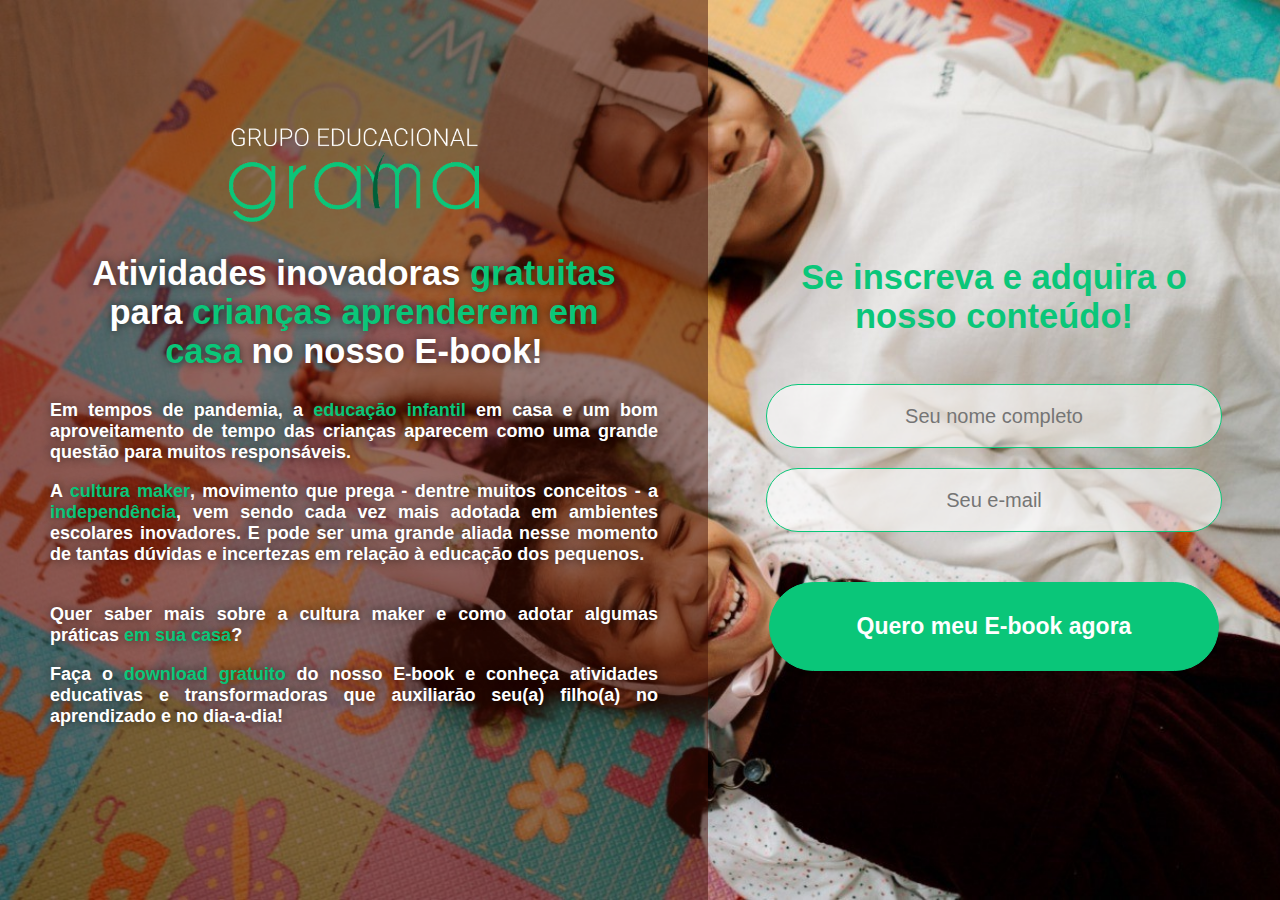
==== index.html @ 0c39a60f "att 17/11" ====
<!DOCTYPE html>
<html lang="pt-BR">
    <link href="css/style.css" rel="stylesheet">
<head>
    <meta charset="UTF-8">
    <meta name="viewport" content="width=device-width, initial-scale=1.0">
    <link rel="stylesheet" href="css/mq_1400px.css" media="screen and (max-width:1400px)">
    <link rel="stylesheet" href="css/mq_375px.css" media="screen and (max-width:400px)">
    <link rel="preconnect" href="https://fonts.gstatic.com">
    <link href="https://fonts.googleapis.com/css2?family=Roboto:wght@400;500;700&display=swap" rel="stylesheet">
    <link rel="preconnect" href="https://fonts.gstatic.com">
    <link href="https://fonts.googleapis.com/css2?family=Roboto:wght@400;500;700;900&display=swap" rel="stylesheet">
    <title>Grama</title>
</head>
    <body>
        <main>           
            <div class="container">  
                <div class="btn-1">
                    <img class="logo-principal" src="img/grupo educacional grama.png" alt="Logo Principal">
                </div>
                <div class="btn-2">
                    <h2 >Atividades inovadoras <strong class="green-font">gratuitas</strong> para <strong class="green-font">crianças aprenderem em casa</strong> no nosso E-book!</h2>
                </div>
                <div class="btn-3">
                    <p class="hide-text"> Em tempos de pandemia, a <strong class="green-font">educaçāo infantil</strong> em casa e um bom aproveitamento de tempo das crianças aparecem como uma grande questāo para muitos responsáveis.<br></p>
                        <p>
                        A <strong class="green-font">cultura maker</strong>, movimento que prega - dentre muitos conceitos - a <strong class="green-font">independência</strong>, vem sendo cada vez mais adotada em ambientes escolares inovadores. E pode ser uma grande aliada nesse momento de tantas dúvidas e incertezas em relaçāo à educaçāo dos pequenos.</p>
                        <br>
                        <p class="hide-text">
                        Quer saber mais sobre a cultura maker e como adotar algumas práticas <strong class="green-font">em sua casa</strong>?
                        </p>
                    
                        <p class="hide-text">
                        Faça o <strong class="green-font">download gratuito</strong> do nosso E-book e conheça atividades educativas e transformadoras que auxiliarāo seu(a) filho(a) no aprendizado e no dia-a-dia!
                        </p>
                </div>
            </div>
            <aside class="container-form">
                <div class="form-title">
                    <h2>Se inscreva e adquira o nosso conteúdo!</h2>
                </div>
                <div>
                    <form method="POST" action="https://smtl.gama.academy/leads/1ccc7f62-25e3-11eb-bf8d-0d63c80760d2" class="py-5">
                        <div class="form-group">
                        <input  name="name" 
                                type="text"
                                pattern="^\D{2,}\s[\D\s]{2,}$"
                                class="form-control" 
                                title="Digite seu nome completo"
                                required
                                id="nome" 
                                placeholder="Seu nome completo">
                        </div>
                        <div class="form-group">
                        <input 
                                name="email"
                                type="email"
                                required 
                                class="form-control" 
                                title="Digite um email válido"
                                placeholder="Seu e-mail">
                        </div>        
                        <input name="redirectTo" type="hidden" value="https://docs.google.com/uc?export=download&id=1iWmtt7H8YBKYKkHSTc-QyL7dmtU64COc" />     
                        <input name="debugMode" type="hidden" value="true" />
                        <input class="submit-button" type="submit" value="Quero meu E-book agora"/>           
                    </form>
                </div>
            </aside>
        </main>
        
        
    </body>            
    </html>
---- css/style.css ----
/* 
p.btn-2{
    margin-left: 100px;
    width: 20em;
    font-size: 18px;
    color: white;
    position: absolute;
    margin-top: 100px;
    display: table cell;
    vertical-align: middle;
    min-height: 10em;
    font-weight: bold;
    text-align: justify;
}

h2.btn-3{
    margin-left: 100px;
    width: 20em;
    font-size: 25px;
    color: white;
    position: absolute;
    margin-top: 50px;
    display: table cell;
    vertical-align: middle;
    min-height: 10em;
    font-weight: bold;
    text-align: justify;
    text-align: center;

}


.btn-4 {
     background-image: url("ïmg/simbolo.jpeg");
     background-repeat: no-repeat;
     background-size: cover;
     position: fixed;
     width: 100vw;
     height: 100vh;
     flex-direction: row;
     overflow-x: hidden;

 }

 .btn-5{
     margin-left: 400px;
     width: 200px;
     height: 200px;
     position: absolute;
 }

 .btn-6{
     margin-left: 500px;
 }

 @media screen and (max-width: 768px) {
     elemento {
         background: url("img/simbolo.jpeg");
     }
 }

 .py-5{
     color: black;
     margin-left: 800px;
     margin-top: 300px;
     position: absolute;
     } */
---- css/mq_1400px.css ----
html, body {
    margin: 0;
    padding: 0;
}

body {
    background-image: url(../img/simbolo.jpeg);
    background-repeat: no-repeat;
    background-size: cover;
}

main {
    display: flex;
    flex-flow: row nowrap;
    
    height: 100vh;
}

.btn-1 {
    text-align: center;
    margin-top: 20px;
}

.logo-principal {
    max-width: 250px;
    text-align: center;
    /* border: 2px solid blue; */
}

.container {
    background: rgba(66, 11, 1, 0.5);
    /* border: 3px solid red; */
    display: flex;
    flex-flow: column nowrap;
    justify-content: center;
    width: 60%;
}

p {
    margin-block-start: 0em;
}

.btn-2{
    margin: 0px;
    font-size: 23px;
    color: white;
    text-shadow: 0px 0px 10px rgba(0,0,0,0.6);
    vertical-align: middle;
    font-weight: bold;
    text-align: center;
    font-family: "Lato", sans-serif;
    margin-right: 50px;
    margin-left: 50px;
    padding-left: 20px;  
    padding-right: 20px;  
    /* border: 3px solid orange; */
}

.btn-3{
    margin: 0px;
    font-size: 18px;
    color: white;
    text-shadow: 0px 0px 10px rgba(0,0,0,0.6);
    font-family: "Lato", sans-serif;
    vertical-align: middle;
    min-height: 10em;
    font-weight: bold;
    text-align: justify;
    margin-right: 50px;
    margin-left: 50px;
    margin-bottom: 50px;
    padding: 0px;
    /* border: 3px solid green; */
}

.green-font {
    color: #0AC679;
    font-size: 900;
}

 .btn-5{
     margin-left: 400px;
     width: 200px;
     height: 200px;
     position: absolute;
 }

 .btn-6{
     margin-left: 500px;
 }

.container-form {
    width: 40%;
    display: flex;
    flex-flow: column nowrap;
    justify-content: center;
    align-items: center;
    /* border: 1px solid red; */
    text-align: center;
    margin-right: 50px;
    margin-left: 50px;
}

.form-title {
    max-width: 450px;
    font-size: 23px;
    color: #0AC679;
    font-family: "Lato", sans-serif;
    /* border: 1px solid red; */
}

.form-control {
    width: 450px;
    height: 60px;
    border-radius: 500px;
    margin-top: 20px;
}

input {
    border-style: none;
    border: 1px solid #0AC679;
    font: 300 20px Arial;
    text-align: center;
    background-color: rgba(255, 255, 255, 0.6);
}

input:focus {
    box-shadow: 0 0 0 1.2pt #006039;
    /* border: 0 none; */
    outline: 0 none;

}

.submit-button {
    margin-top: 0px;
    transition-property: all;
    transition-duration: .35s;
    transition-timing-function: ease;
    background-color: #0AC679;
    border-radius: 500px;
    width: 450px;
    padding: 30px 0px 30px 0px;
    /* height: 90px; */
    /* border: 2px solid #006039; */
    margin-top: 50px;
    font-family: "Lato", sans-serif;
    font-size: 23px;
    color: white;
    font-weight: bold;
    text-decoration: none;
}

.submit-button:hover {
    background-color: #006039;
    cursor: pointer;
}
---- css/mq_375px.css ----
html {
    max-width: 375px;    
    /* border: 3px solid green; */
    /* height: 700px; */
}
body {
    background-position: center;
}
main {
    max-width: 375px;    
    display: flex;
    flex-flow: column nowrap;
    align-items: center;
    background: rgba(66, 11, 1, 0.5);
    height: 100vh;
    /* border: 3px solid green; */

}

.logo-principal {
    max-width: 200px;
    text-align: center;
    /* border: 2px solid blue; */
}

.container {
    background: none;
    width: 100%;
    height: 100%;
}


.btn-2{
    font-size: 12px;
    margin: 0px 15px 0px 15px;
    padding: 0px;
    /* border: 3px solid orange; */
}

.btn-3{
    margin: 0px;
    font-size: 12px;
    color: white;
    margin: 0px 15px 0px 15px;
    padding: 0px;
    max-height: 82px;
    min-height: 0px;
    /* border: 3px solid green; */
}

.hide-text {
    display: none;
}

.container-form {
    /* height: 100%; */
    width: 100%;
    display: flex;
    flex-flow: column nowrap;
    justify-content: center;
    /* align-items: center; */
    /* border: 1px solid red; */
    text-align: center;
    margin-right: 50px;
    margin-left: 50px;
    margin-bottom: 0px;
}

.form-title {
    margin-top: 10px;
    max-width: 100%;
    font-size: 15px;
    color: white;
    font-family: "Lato", sans-serif;
    /* border: 1px solid red; */
}

.form-title h2 {
    margin: 0px;
}

.container-form {
    width: 100%;
    display: flex;
    flex-flow: column nowrap;
    justify-content: space-between;
    /* align-items: center; */
    /* border: 1px solid red; */
    text-align: center;
    align-items: center;
    margin-right: 0px;
    margin-left: 0px;
    margin-bottom: 0px;
}


.form-control {
    /* max-width: 100vh; */
    width: 100%;    
    height: 40px;
    border-radius: 500px;
    margin-top: 5px;
}
.form-group {
    width: 285px;

}

input {
    font: 300 20px Arial;
}

.submit-button {
    order: 1;
    border-radius: 0px;
    width: auto;
    max-width: 100%;
    padding: 20px 10px 20px 10px;
    border-radius: 500px;
    box-sizing: border-box;
    /* height: 90px; */
    /* border: 2px solid #006039; */
    margin-top: 5px;
    font-family: "Lato", sans-serif;
    font-size: 23px;
    color: white;
    /* font-weight: bold; */
    text-decoration: none;
    margin-bottom: 40px;
}
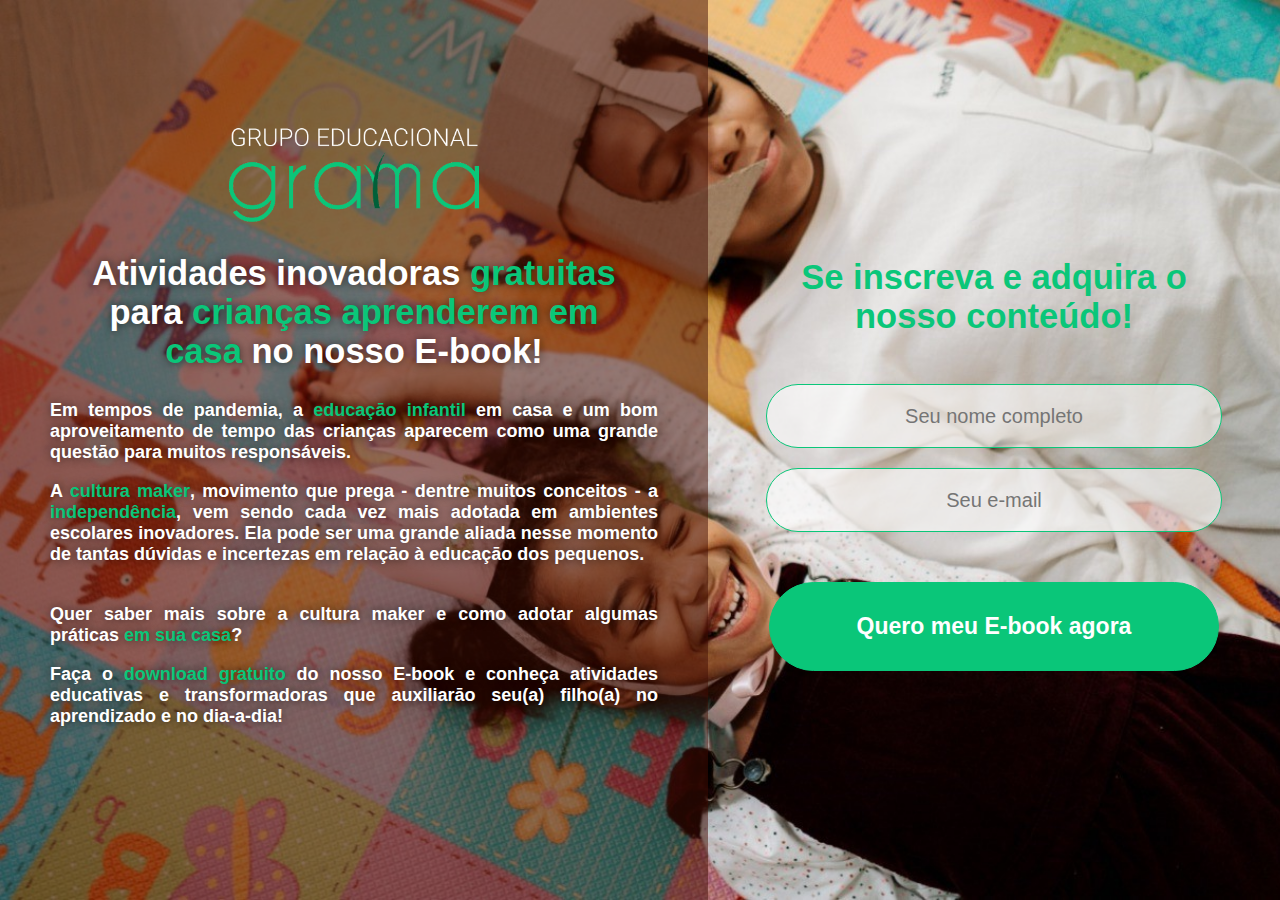
==== commit 2c15a7e2: "att 17/11" ====
--- a/index.html
+++ b/index.html
@@ -4,14 +4,34 @@
 <head>
     <meta charset="UTF-8">
     <meta name="viewport" content="width=device-width, initial-scale=1.0">
+    <!-- Facebook Pixel Code -->
+<script>
+    !function(f,b,e,v,n,t,s)
+    {if(f.fbq)return;n=f.fbq=function(){n.callMethod?
+    n.callMethod.apply(n,arguments):n.queue.push(arguments)};
+    if(!f._fbq)f._fbq=n;n.push=n;n.loaded=!0;n.version='2.0';
+    n.queue=[];t=b.createElement(e);t.async=!0;
+    t.src=v;s=b.getElementsByTagName(e)[0];
+    s.parentNode.insertBefore(t,s)}(window, document,'script',
+    'https://connect.facebook.net/en_US/fbevents.js');
+    fbq('init', '285502389507686');
+    fbq('track', 'PageView');
+    </script>
+    <noscript><img height="1" width="1" style="display:none"
+    src="https://www.facebook.com/tr?id=285502389507686&ev=PageView&noscript=1"
+    /></noscript>
+    <!-- End Facebook Pixel Code -->
+    <link rel="shortcut icon" href="img/grama-icon.png" type="image/x-icon">
     <link rel="stylesheet" href="css/mq_1400px.css" media="screen and (max-width:1400px)">
     <link rel="stylesheet" href="css/mq_375px.css" media="screen and (max-width:400px)">
+    <link rel="stylesheet" href="css/mq_600px.css" media="screen and (max-width:600px)">
     <link rel="preconnect" href="https://fonts.gstatic.com">
     <link href="https://fonts.googleapis.com/css2?family=Roboto:wght@400;500;700&display=swap" rel="stylesheet">
     <link rel="preconnect" href="https://fonts.gstatic.com">
     <link href="https://fonts.googleapis.com/css2?family=Roboto:wght@400;500;700;900&display=swap" rel="stylesheet">
-    <title>Grama</title>
+    <title>Grama Educacional</title>
 </head>
+
     <body>
         <main>           
             <div class="container">  
@@ -24,7 +44,7 @@
                 <div class="btn-3">
                     <p class="hide-text"> Em tempos de pandemia, a <strong class="green-font">educaçāo infantil</strong> em casa e um bom aproveitamento de tempo das crianças aparecem como uma grande questāo para muitos responsáveis.<br></p>
                         <p>
-                        A <strong class="green-font">cultura maker</strong>, movimento que prega - dentre muitos conceitos - a <strong class="green-font">independência</strong>, vem sendo cada vez mais adotada em ambientes escolares inovadores. E pode ser uma grande aliada nesse momento de tantas dúvidas e incertezas em relaçāo à educaçāo dos pequenos.</p>
+                        A <strong class="green-font">cultura maker</strong>, movimento que prega - dentre muitos conceitos - a <strong class="green-font">independência</strong>, vem sendo cada vez mais adotada em ambientes escolares inovadores. Ela pode ser uma grande aliada nesse momento de tantas dúvidas e incertezas em relaçāo à educaçāo dos pequenos.</p>
                         <br>
                         <p class="hide-text">
                         Quer saber mais sobre a cultura maker e como adotar algumas práticas <strong class="green-font">em sua casa</strong>?
@@ -60,8 +80,7 @@
                                 title="Digite um email válido"
                                 placeholder="Seu e-mail">
                         </div>        
-                        <input name="redirectTo" type="hidden" value="https://docs.google.com/uc?export=download&id=1iWmtt7H8YBKYKkHSTc-QyL7dmtU64COc" />     
-                        <input name="debugMode" type="hidden" value="true" />
+                        <input name="redirectTo" type="hidden" value="https://docs.google.com/uc?export=download&id=122dxdRyuBCgZobfz9H-66R_mmhEGc3el" />     
                         <input class="submit-button" type="submit" value="Quero meu E-book agora"/>           
                     </form>
                 </div>
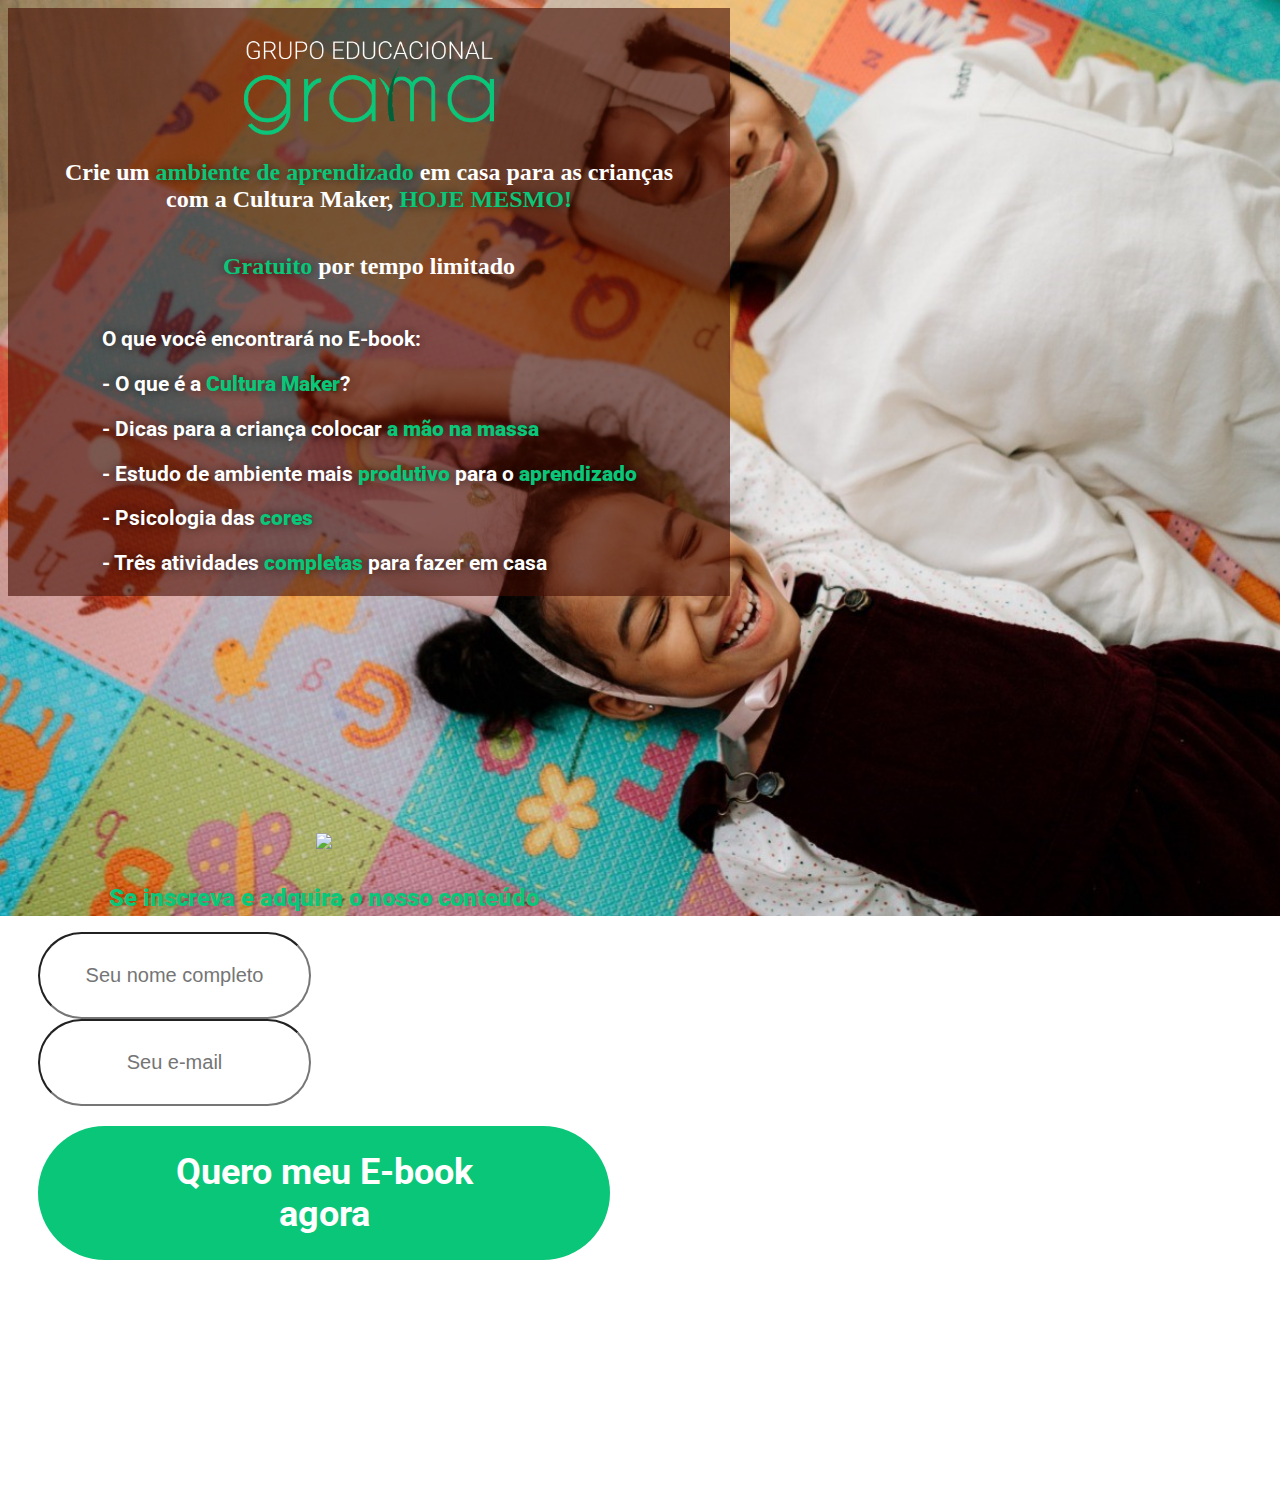
==== commit 1779b840: "att 19/11" ====
--- a/index.html
+++ b/index.html
@@ -1,10 +1,30 @@
 <!DOCTYPE html>
-<html lang="pt-BR">
-    <link href="css/style.css" rel="stylesheet">
+<html lang="pt-br">
 <head>
     <meta charset="UTF-8">
     <meta name="viewport" content="width=device-width, initial-scale=1.0">
-    <!-- Facebook Pixel Code -->
+
+    <meta property="og:title" content="Grama Educacional"/>
+    <meta property="og:image" content="C:\Users\Tony\Documents\__Front-End dev\Bootcamps\DESAFIO 2 - SHOW ME THE LEADS\GamaXP-ShowMeTheLeads\img\grama-icon.jpg"/>
+    <meta property="og:image:type" content="image/jpeg"/>
+    <meta property="og:description" content="Um guia para estimular crianças a serem independentes em seu aprendizado"/>
+    <meta property="og:url" content="https://www.grupograma.com.br"/>
+
+    <link rel="stylesheet" href="https://cdn.jsdelivr.net/npm/bootstrap@4.5.3/dist/css/bootstrap.min.css" integrity="sha384-TX8t27EcRE3e/ihU7zmQxVncDAy5uIKz4rEkgIXeMed4M0jlfIDPvg6uqKI2xXr2" crossorigin="anonymous">
+
+    <!-- Hotjar Tracking Code for https://www.grupograma.com.br/ -->
+<script>
+    (function(h,o,t,j,a,r){
+        h.hj=h.hj||function(){(h.hj.q=h.hj.q||[]).push(arguments)};
+        h._hjSettings={hjid:2107199,hjsv:6};
+        a=o.getElementsByTagName('head')[0];
+        r=o.createElement('script');r.async=1;
+        r.src=t+h._hjSettings.hjid+j+h._hjSettings.hjsv;
+        a.appendChild(r);
+    })(window,document,'https://static.hotjar.com/c/hotjar-','.js?sv=');
+</script>
+
+<!-- Facebook Pixel Code -->
 <script>
     !function(f,b,e,v,n,t,s)
     {if(f.fbq)return;n=f.fbq=function(){n.callMethod?
@@ -21,50 +41,71 @@
     src="https://www.facebook.com/tr?id=285502389507686&ev=PageView&noscript=1"
     /></noscript>
     <!-- End Facebook Pixel Code -->
+
     <link rel="shortcut icon" href="img/grama-icon.png" type="image/x-icon">
-    <link rel="stylesheet" href="css/mq_1400px.css" media="screen and (max-width:1400px)">
-    <link rel="stylesheet" href="css/mq_375px.css" media="screen and (max-width:400px)">
-    <link rel="stylesheet" href="css/mq_600px.css" media="screen and (max-width:600px)">
+    <link rel="stylesheet" href="css/main2.css">
+    <link rel="stylesheet" href="css/mq2_400px.css" media="screen and (max-width:400px)">
+    <link rel="stylesheet" href="css/mq2_600px.css" media="(min-width:401px) and (max-width:600px)">
+    <link rel="stylesheet" href="css/mq2_800px.css" media="(max-width:800px)">
     <link rel="preconnect" href="https://fonts.gstatic.com">
     <link href="https://fonts.googleapis.com/css2?family=Roboto:wght@400;500;700&display=swap" rel="stylesheet">
     <link rel="preconnect" href="https://fonts.gstatic.com">
     <link href="https://fonts.googleapis.com/css2?family=Roboto:wght@400;500;700;900&display=swap" rel="stylesheet">
+
+    <meta charset="UTF-8">
+    <meta name="viewport" content="width=device-width, initial-scale=1.0">
     <title>Grama Educacional</title>
 </head>
 
-    <body>
-        <main>           
-            <div class="container">  
-                <div class="btn-1">
-                    <img class="logo-principal" src="img/grupo educacional grama.png" alt="Logo Principal">
+<body>
+    <div class="background">
+        <div class="container-fluid container1">
+            <header>
+                <div class="row">
+                    <div class="col-md12 logo">
+                        <img class="logo-principal" src="img/grupo educacional grama.png" alt="Logo Principal">
+                    </div>
+                </div>  
+            </header>
+            <section class="row">
+                <div class="col-md12 title-text">
+                    <h2>Crie um <strong class="green-font">ambiente de aprendizado</strong> em casa para as crianças com a Cultura Maker, <strong class="green-font">HOJE MESMO!</strong></h2>
                 </div>
-                <div class="btn-2">
-                    <h2 >Atividades inovadoras <strong class="green-font">gratuitas</strong> para <strong class="green-font">crianças aprenderem em casa</strong> no nosso E-book!</h2>
+            </section>
+            <section class="row">
+                <div class="col-md12 subtitle-text">
+                    <h2><strong class="green-font">Gratuito</strong> por tempo limitado</h2>
                 </div>
-                <div class="btn-3">
-                    <p class="hide-text"> Em tempos de pandemia, a <strong class="green-font">educaçāo infantil</strong> em casa e um bom aproveitamento de tempo das crianças aparecem como uma grande questāo para muitos responsáveis.<br></p>
-                        <p>
-                        A <strong class="green-font">cultura maker</strong>, movimento que prega - dentre muitos conceitos - a <strong class="green-font">independência</strong>, vem sendo cada vez mais adotada em ambientes escolares inovadores. Ela pode ser uma grande aliada nesse momento de tantas dúvidas e incertezas em relaçāo à educaçāo dos pequenos.</p>
-                        <br>
-                        <p class="hide-text">
-                        Quer saber mais sobre a cultura maker e como adotar algumas práticas <strong class="green-font">em sua casa</strong>?
-                        </p>
-                    
-                        <p class="hide-text">
-                        Faça o <strong class="green-font">download gratuito</strong> do nosso E-book e conheça atividades educativas e transformadoras que auxiliarāo seu(a) filho(a) no aprendizado e no dia-a-dia!
-                        </p>
+            </section>
+           
+                <section class="row hide-text">
+                    <div class="col-md12 text">
+                        <h4 class="hide-text">O que você encontrará no E-book:</h4>
+                        <p>- O que é a <strong class="green-font">Cultura Maker</strong>?</p>
+                        <p>- Dicas para a criança colocar <strong class="green-font">a mão na massa</strong></p>
+                        <p>- Estudo de ambiente mais <strong class="green-font">produtivo</strong> para o <strong class="green-font">aprendizado</strong></p>
+                        <p>- Psicologia das <strong class="green-font">cores</strong></p>
+                        <p>- Três atividades <strong class="green-font">completas</strong> para fazer em casa</p>
+                    </div>                
+                </section>                    
+        </div>
+        <div class="container-fluid container2">
+            <div>
+                <img src="http://gen.sendtric.com/countdown/jqghps1qd3" class="contagem" style="display: block;" />
+            </div>
+            <div class="row">
+                <div class="col-md12 form-title">
+                    <h2><strong>Se inscreva e adquira o nosso conteúdo</h2>
                 </div>
             </div>
-            <aside class="container-form">
-                <div class="form-title">
-                    <h2>Se inscreva e adquira o nosso conteúdo!</h2>
-                </div>
-                <div>
-                    <form method="POST" action="https://smtl.gama.academy/leads/1ccc7f62-25e3-11eb-bf8d-0d63c80760d2" class="py-5">
+            <div class="row">
+                <div class="col-md12 form-block">
+                    <form method="POST" action="https://smtl.gama.academy/leads/1ccc7f62-25e3-11eb-bf8d-0d63c80760d2">
                         <div class="form-group">
-                        <input  name="name" 
+                        <input
+                                name="name"
                                 type="text"
-                                pattern="^\D{2,}\s[\D\s]{2,}$"
+                                pattern="^\D{2,}\s[\D\s]{2,}$"  
                                 class="form-control" 
                                 title="Digite seu nome completo"
                                 required
@@ -72,21 +113,20 @@
                                 placeholder="Seu nome completo">
                         </div>
                         <div class="form-group">
-                        <input 
+                        <input
                                 name="email"
                                 type="email"
                                 required 
                                 class="form-control" 
                                 title="Digite um email válido"
                                 placeholder="Seu e-mail">
-                        </div>        
-                        <input name="redirectTo" type="hidden" value="https://docs.google.com/uc?export=download&id=122dxdRyuBCgZobfz9H-66R_mmhEGc3el" />     
-                        <input class="submit-button" type="submit" value="Quero meu E-book agora"/>           
+                        </div>
+                        <input name="redirectTo" type="hidden" value="https://www.grupograma.com.br/download.html" />   
+                        <button class="submit-button" type="submit">Quero meu E-book agora</button>    
                     </form>
                 </div>
-            </aside>
-        </main>
-        
-        
-    </body>            
-    </html>+            </div>
+        </div>
+    </div>
+</body>
+</html>--- a/css/main2.css
+++ b/css/main2.css
@@ -0,0 +1,124 @@
+body {   
+    background-image: url(../img/simbolo.jpeg);
+    background-repeat: no-repeat;
+    background-size: cover;
+    height: 100vh;
+    /* background-position: center; */
+}
+
+.background{
+    display: flex;
+    flex-flow: row wrap;
+}
+
+.container1 {
+    display: flex;
+    flex-flow: column nowrap;
+    align-items: center;
+    /* text-align: justify; */
+    width: 50%;
+    background: rgba(66, 11, 1, 0.6);
+    /* height: 100vw; */
+    padding-left: 45px;
+    padding-right: 45px;
+}
+
+.title-text {
+    margin-top: 15px;
+    color: white;
+}
+
+.subtitle-text {
+    margin-top: 15px;
+    color: white;
+}
+
+.container2 {
+    display: flex;
+    flex-flow: column nowrap;
+    align-items: center;
+    justify-content: center;
+    width: 50%;
+    height: 100vh;
+}
+
+.contagem {
+
+}
+
+.form-title {
+    color: #0AC679;
+    font-family: "Roboto", sans-serif;
+    max-width: 500px;
+    margin-top: 35px;
+    margin-right: 15px;
+    margin-left: 15px;
+    margin-bottom: 20px;
+    text-shadow: 0px 0px 10px rgba(0,0,0,0.2);
+}
+
+.green-font {
+    color: #0AC679;
+    text-shadow: 0px 0px 10px rgba(0,0,0,0.6);
+}
+
+.text {
+    font-family: "Roboto", sans-serif;
+    color: white;
+    font-size: clamp(.5em, 1.3em, 1.5em);
+    text-shadow: 0px 0px 10px rgba(0,0,0,0.6);
+    font-weight: bold;
+    text-align: justify;
+    margin-top: 20px;
+    /* margin-bottom: 110px; */
+}
+
+.text h4 {
+    margin-bottom: 20px;
+}
+
+h2 {
+    text-align: center;
+}
+
+.logo-principal {
+    margin-top: 30px;
+    max-width: 250px;
+    width: 100%;
+}
+
+.form-block {
+    /* margin-top: 20px; */
+    margin-right: 30px;
+    margin-left: 30px;
+}
+
+.form-control{
+    padding-top: 30px;
+    padding-bottom: 30px;
+    font: 300 20px Arial;
+    text-align: center;
+    background-color: rgba(255, 255, 255, 0.6);
+    border-radius: 500px;
+}
+
+.submit-button {
+    padding: 25px 100px 25px 100px;
+    transition-property: all;
+    transition-duration: .35s;
+    transition-timing-function: ease;
+    background-color: #0AC679;
+    border-radius: 500px;
+    font-family: "Roboto", sans-serif;
+    font-size: 4vh;
+    color: white;
+    font-weight: bold;
+    text-decoration: none;
+    border: none;
+    margin-top: 20px;
+    /* height: 100px; */
+}
+
+.submit-button:hover {
+    background-color: #006039;
+}--- a/css/mq2_400px.css
+++ b/css/mq2_400px.css
@@ -0,0 +1,100 @@
+body {
+    flex-flow: column nowrap;
+    background-position: center;
+    height: 100vh;
+    /* background-position: center; */
+}
+
+.background{
+    background: rgba(66, 11, 1, 0.6);
+    height: 100vh;
+    /* width: 100%; */
+}
+
+.container1 {
+    width: 100vw;
+    background: none;
+    height: auto;
+}
+
+.logo-principal {
+    margin-top: 20px;
+    max-width: 170px;
+}
+
+.title-text h2{
+    font-size: 3.5vh;
+    width: 320px;
+}
+
+.subtitle-text h2{
+    margin: 0px;
+    color: white;
+    font-size: 3.5vh;
+}
+.subtitle-text {
+    margin: 0px;
+}
+
+.hide-text {
+    display: none;
+}
+.container2 {
+    justify-content: flex-start;
+    width: 100vw;
+    height: auto;
+}
+.contagem {
+    margin-top: 10px;
+    width: 100vw;
+}
+
+.form-title h2{
+    color: white;
+    width: 300px;
+    margin-top: 0px;
+    margin-right: 0px;
+    margin-left: 0px;
+    /* margin-bottom: 20px; */
+    text-shadow: 0px 0px 10px rgba(0,0,0,0.2);
+    font-size: 3.5vh;
+}
+.form-title {
+    margin: 20px 0px 10px 0px;
+}
+.green-font2 {
+    color: #0AC679;
+    text-shadow: 0px 0px 10px rgba(0,0,0,0.6);
+}
+
+.form-block {
+    /* margin-top: 20px; */
+    margin-right: 10px;
+    margin-left: 10px;
+}
+
+.form-group {
+    margin-bottom: 7px
+}
+
+.form-control{
+    padding-top: 17px;
+    padding-bottom: 17px;
+    font: 300 15px Arial ;
+    text-align: center;
+    background-color: rgba(255, 255, 255, 0.6);
+    border-radius: 500px;
+}
+
+.submit-button {
+    padding: 20px 50px 20px 50px;
+    font-size: 3vh;
+    color: white;
+    font-weight: bold;
+    text-decoration: none;
+    border: none;
+    margin-top: 10px;
+    margin-bottom: 50px;
+    white-space: nowrap;
+    /* height: 100px; */
+}--- a/css/mq2_600px.css
+++ b/css/mq2_600px.css
@@ -0,0 +1,99 @@
+body {
+    flex-flow: column nowrap;
+    background-position: center;
+    height: 100vh;
+    /* background-position: center; */
+}
+
+.background{
+    background: rgba(66, 11, 1, 0.6);
+    height: 100vh;
+    /* width: 100%; */
+}
+
+.container1 {
+    width: 100vw;
+    background: none;
+    height: auto;
+}
+
+.logo-principal {
+    margin-top: 20px;
+    max-width: 170px;
+}
+
+.title-text h2{
+    font-size: 3.5vh;
+    max-width: 600px;
+    /* font-size: clamp(1em, 1.5em, 2em); */
+}
+
+.subtitle-text h2{
+    margin: 0px;
+    color: white;
+    font-size: 4vh;
+}
+
+.hide-text {
+    display: none;
+}
+.container2 {
+    justify-content: flex-start;
+    width: 100vw;
+    height: auto;
+}
+.contagem {
+    margin-top: 10px;
+    width: 100%;
+}
+
+.form-title h2{
+    color: white;
+    max-width: 400px;
+    margin-top: 0px;
+    margin-right: 0px;
+    margin-left: 0px;
+    /* margin-bottom: 20px; */
+    text-shadow: 0px 0px 10px rgba(0,0,0,0.2);
+    font-size: clamp(1em, 1.5em, 2em);
+
+}
+.form-title {
+    margin: 20px 0px 10px 0px;
+}
+.green-font2 {
+    color: #0AC679;
+    text-shadow: 0px 0px 10px rgba(0,0,0,0.6);
+}
+
+.form-block {
+    /* margin-top: 20px; */
+    margin-right: 10px;
+    margin-left: 10px;
+}
+
+.form-group {
+    margin-bottom: 7px
+}
+
+.form-control{
+    padding-top: 17px;
+    padding-bottom: 17px;
+    font: 300 15px Arial ;
+    text-align: center;
+    background-color: rgba(255, 255, 255, 0.6);
+    border-radius: 500px;
+}
+
+.submit-button {
+    padding: 20px 50px 20px 50px;
+    font-size: 3vh;
+    color: white;
+    font-weight: bold;
+    text-decoration: none;
+    border: none;
+    margin-top: 10px;
+    margin-bottom: 50px;
+    white-space: nowrap;
+    /* height: 100px; */
+}